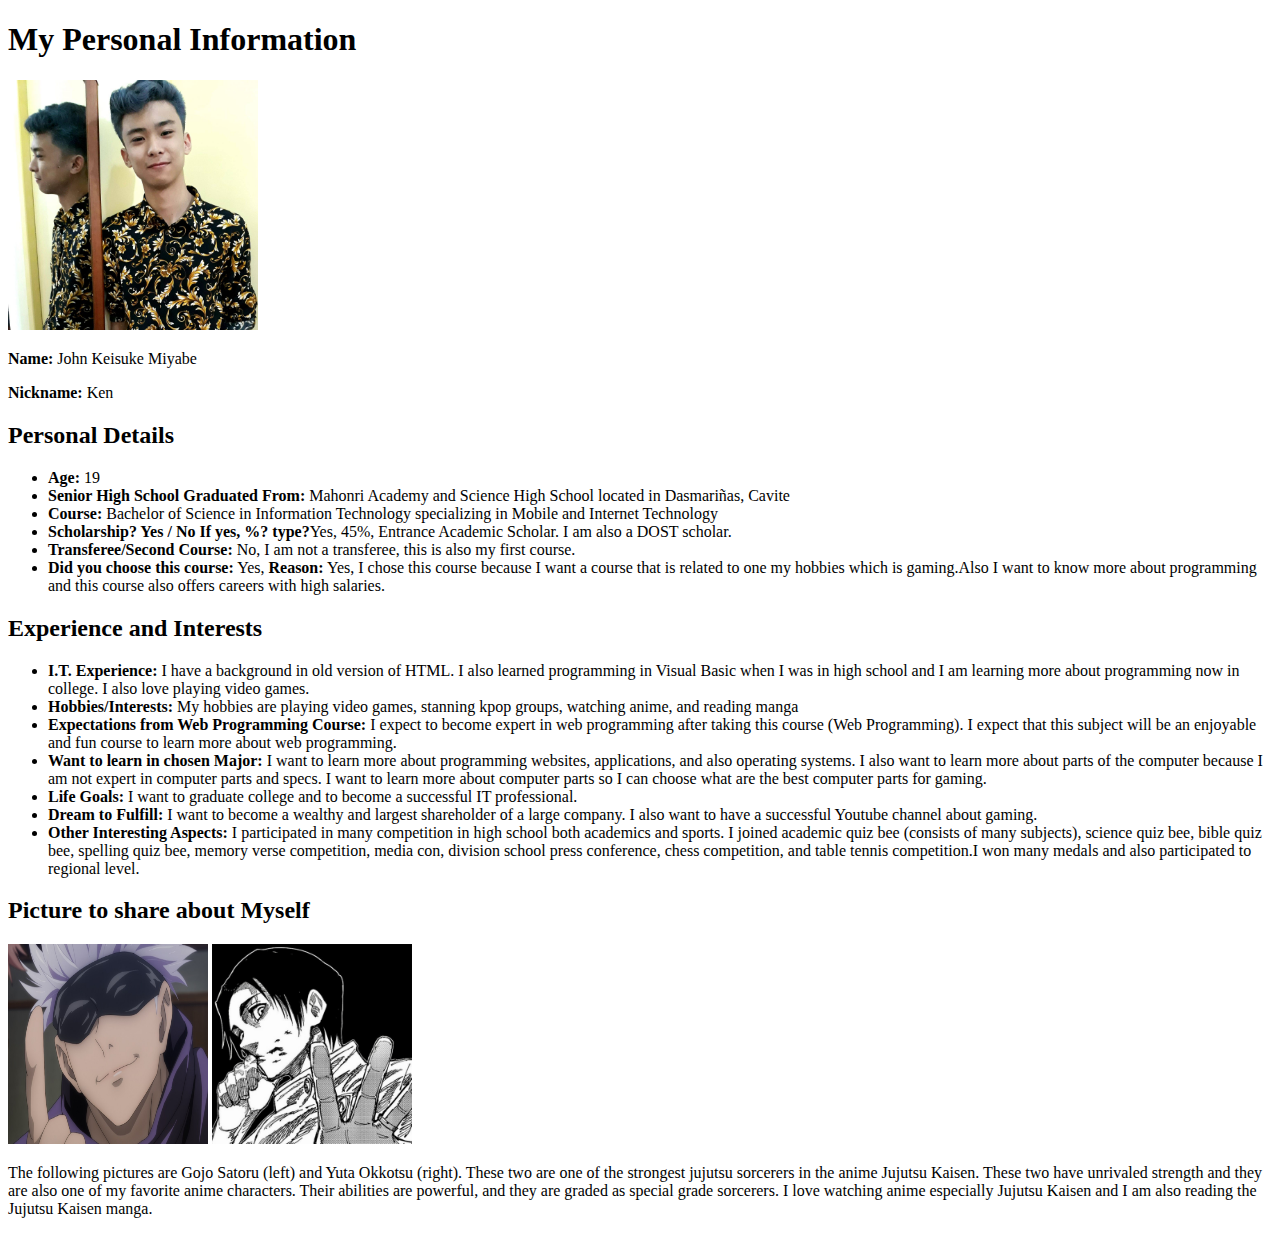
==== week3/index.html @ 08b2c2a0 "Lesson 2.21 - Paragraphs" ====
<!DOCTYPE html>
<html>
<head>
	<meta charset="utf-8">
	<meta name="viewport" content="width=device-width, initial-scale=1">
	<title>Personal Profile Page</title>
  <title>Personal Information</title>
</head>
<body>

  <h1>My Personal Information</h1>
  <img src="pic.jpg" alt="My Picture" width="250px" height="250px">
  <p><strong>Name:</strong> John Keisuke Miyabe</b></p>
  <p><strong>Nickname:</strong> Ken</p>
  <section>
    <h2>Personal Details</h2>
    <ul>
      <li><strong>Age:</strong> 19</li>
      <li><strong>Senior High School Graduated From:</strong> Mahonri Academy 
	  and Science High School located in Dasmariñas, Cavite</li>
      <li><strong>Course:</strong> Bachelor of Science in Information Technology
	  specializing in Mobile and Internet Technology</li>
      <li><strong>Scholarship? Yes / No If yes, %? type?</strong>Yes, 
	  45%, Entrance Academic Scholar. I am also a DOST scholar.</li>
      <li><strong>Transferee/Second Course:</strong> No, I am not a transferee, 
	  this is also my first course.</li>
      <li><strong>Did you choose this course:</strong> Yes, 
	  <strong>Reason:</strong> Yes, I chose this course 
	  because I want a course that is related to one 
	  my hobbies which is gaming.Also I want to know more about 
	  programming and this course also offers careers with high salaries.</li>
    </ul>
  </section>

  <section>
    <h2>Experience and Interests</h2>
    <ul>
      <li><strong>I.T. Experience:</strong> I have a background 
	  in old version of HTML. I also learned programming in Visual 
	  Basic when I was in high school and I am learning more about 
	  programming now in college. I also love playing video games.</li>
      <li><strong>Hobbies/Interests:</strong> My hobbies are playing video games, 
	  stanning kpop groups, watching anime, and reading manga</li>
      <li><strong>Expectations from Web Programming Course:</strong> I expect 
	  to become expert in web programming after taking this course (Web Programming). 
	  I expect that this subject will be an enjoyable and fun course to 
	  learn more about web programming.</li>
      <li><strong>Want to learn in chosen Major:</strong> I want 
	  to learn more about programming websites, applications, and 
	  also operating systems. I also want to learn more about parts 
	  of the computer because I am not expert in computer parts and 
	  specs. I want to learn more about computer parts so I can choose 
	  what are the best computer parts for gaming.</li>
      <li><strong>Life Goals:</strong> I want to graduate college 
	  and to become a successful IT professional.</li>
      <li><strong>Dream to Fulfill:</strong> I want to become a wealthy 
	  and largest shareholder of a large company. I also want to have a 
	  successful Youtube channel about gaming.</li>
      <li><strong>Other Interesting Aspects:</strong> I participated 
	  in many competition in high school both academics and sports. I 
	  joined academic quiz bee (consists of many subjects), science quiz 
	  bee, bible quiz bee, spelling quiz bee, memory verse competition,  
	  media con, division school press conference, chess competition, and 
	  table tennis competition.I won many medals and also participated to 
	  regional level.</li>
    </ul>
  </section>

  <section>
    <h2>Picture to share about Myself</h2>
    <img src="gojo.jpg" alt="Gojo Satoru" width="200px" height="200px">
	<img src="yuta.jpg" alt="Yuta Okkotsu" width="200px" height="200px">
	<p>The following pictures are Gojo Satoru (left) and Yuta Okkotsu (right). 
	These two are one of the strongest jujutsu sorcerers in the anime Jujutsu Kaisen. 
	These two have unrivaled strength and they are also one of my favorite anime characters. 
	Their abilities are powerful, and they are graded as special grade sorcerers. 
	I love watching anime especially Jujutsu Kaisen and I am also reading the Jujutsu Kaisen manga.
  </section>

</body>
</html>
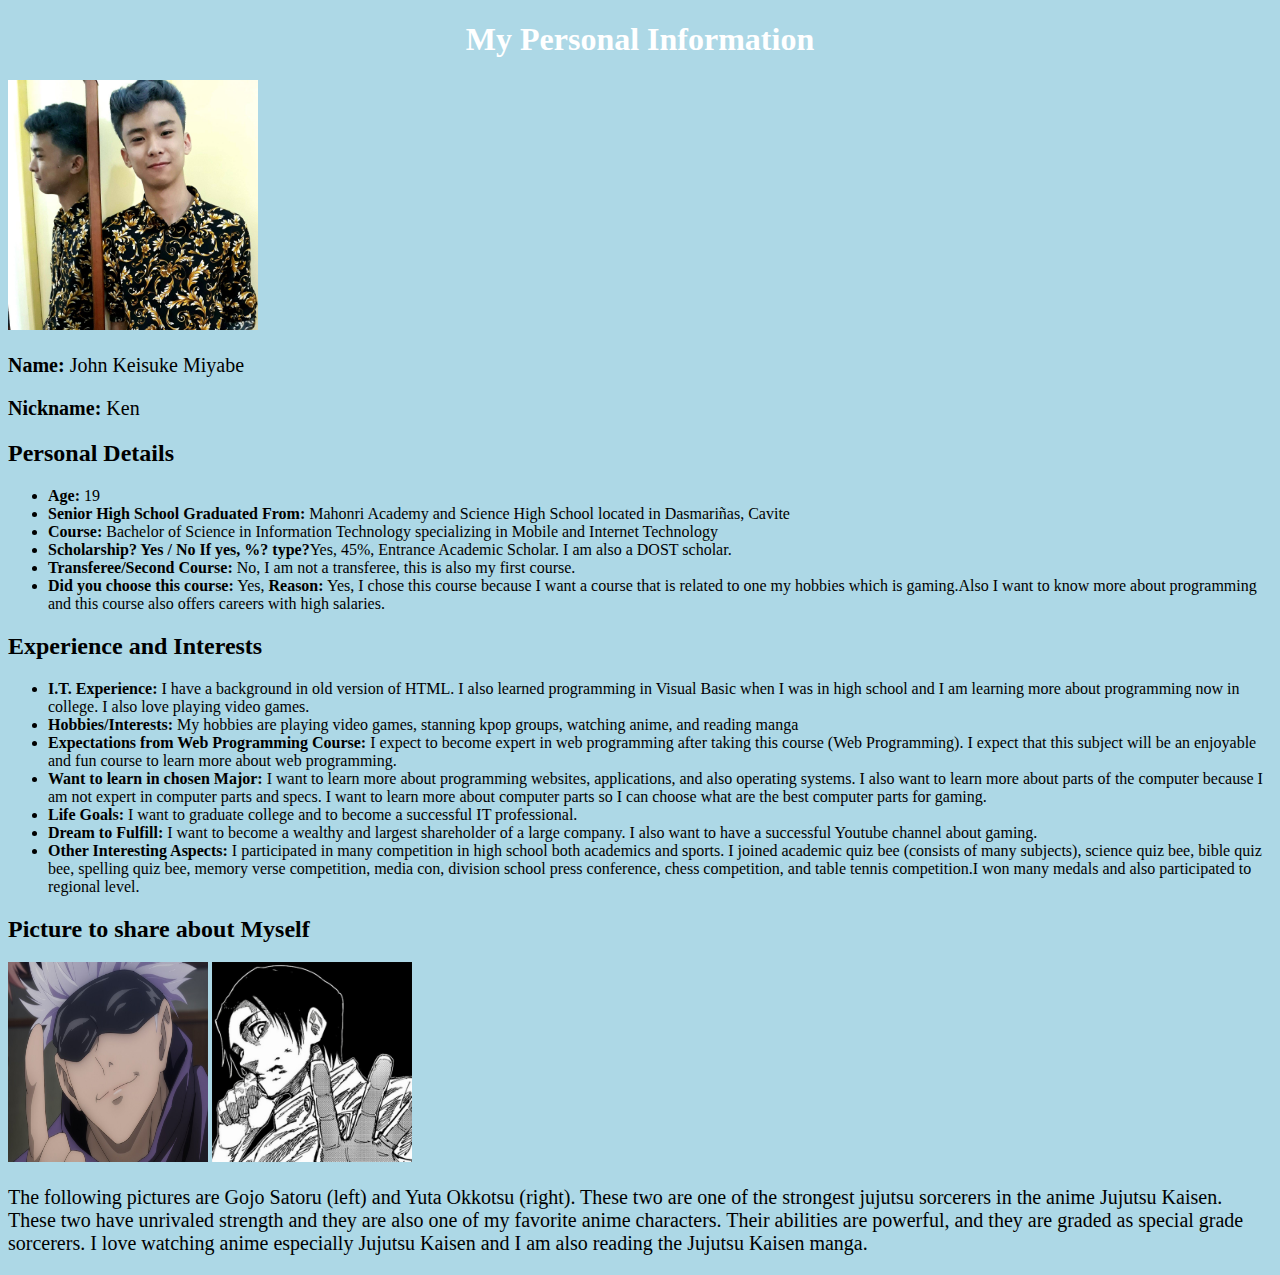
==== commit bf14e3f4: "Updated" ====
--- a/week3/index.html
+++ b/week3/index.html
@@ -5,6 +5,21 @@
 	<meta name="viewport" content="width=device-width, initial-scale=1">
 	<title>Personal Profile Page</title>
   <title>Personal Information</title>
+<style>
+body {
+  background-color: lightblue;
+}
+
+h1 {
+  color: white;
+  text-align: center;
+}
+
+p {
+  font-family: verdana;
+  font-size: 20px;
+}
+</style>
 </head>
 <body>
 
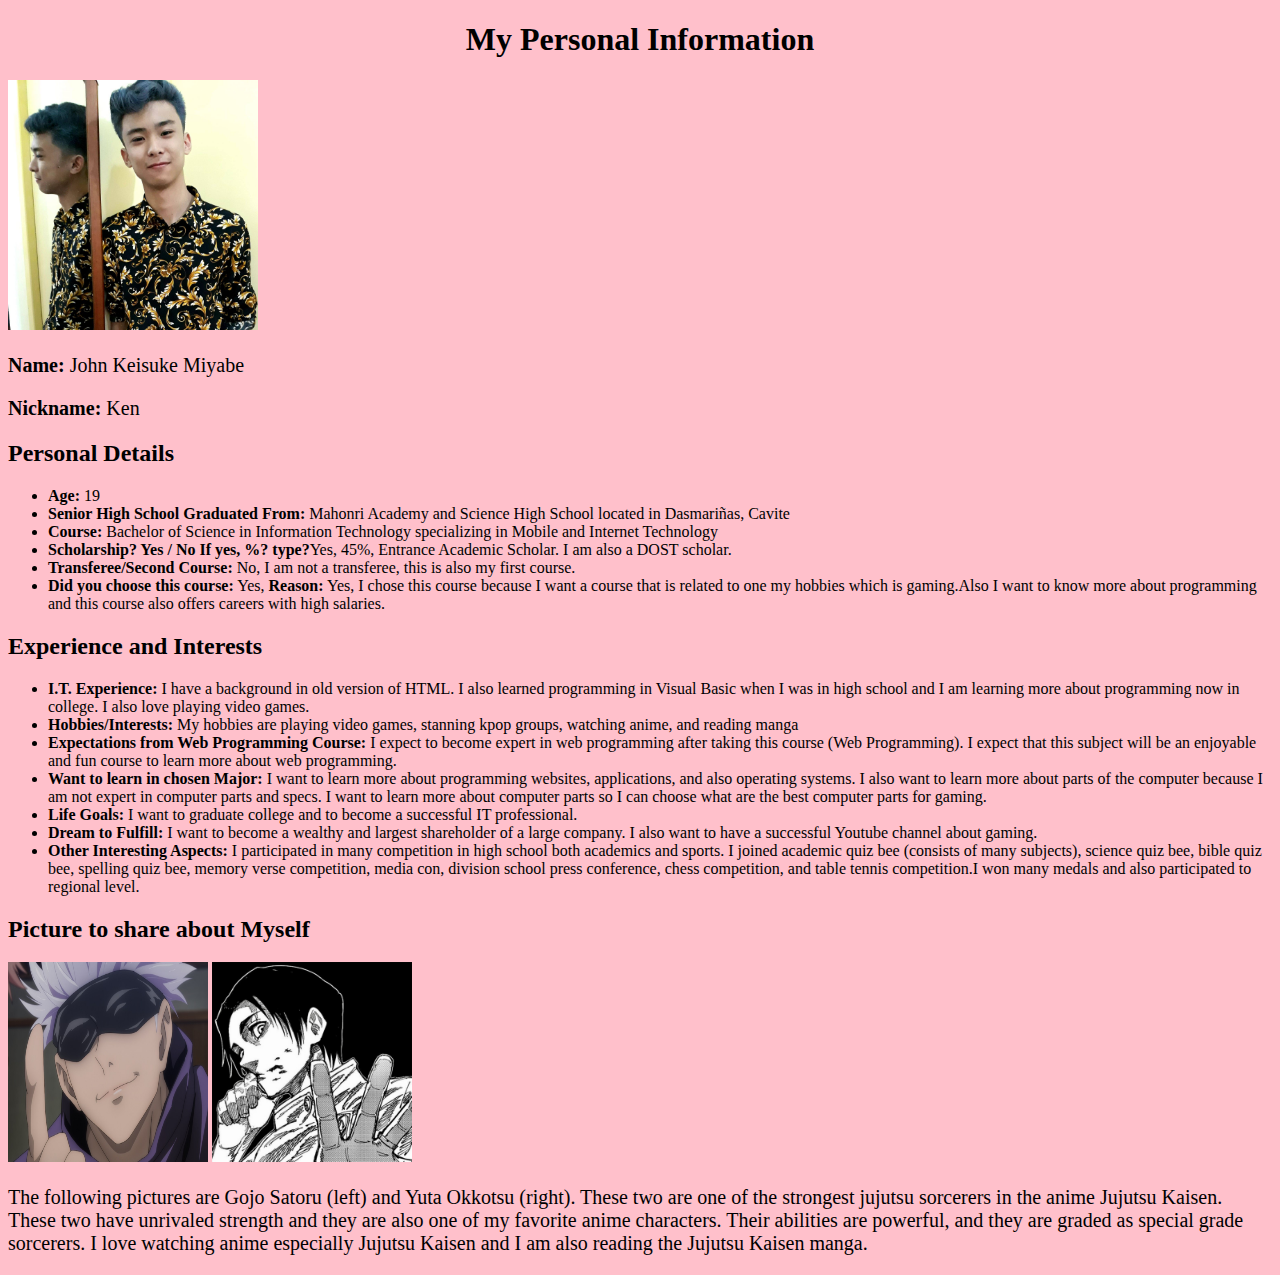
==== commit 730f42ac: "Updated" ====
--- a/week3/index.html
+++ b/week3/index.html
@@ -7,11 +7,11 @@
   <title>Personal Information</title>
 <style>
 body {
-  background-color: lightblue;
+  background-color: pink;
 }
 
 h1 {
-  color: white;
+  color: black;
   text-align: center;
 }
 
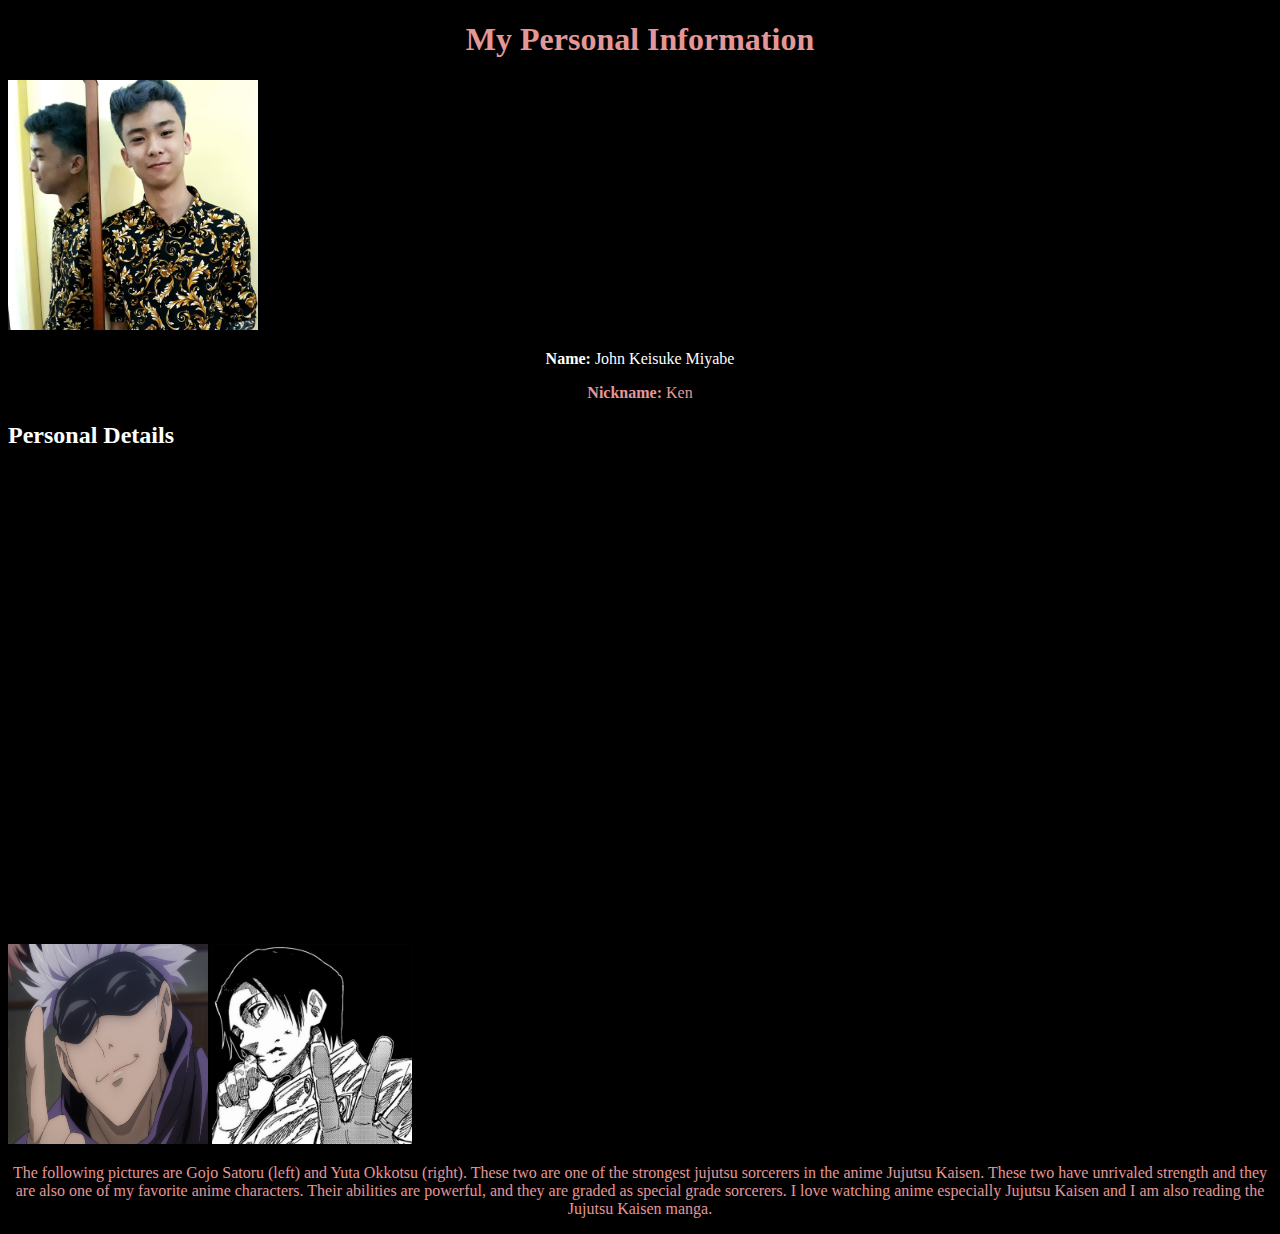
==== commit a08a041a: "W3 Schools CSS Lesson 1 Introduction" ====
--- a/week3/index.html
+++ b/week3/index.html
@@ -4,31 +4,28 @@
 	<meta charset="utf-8">
 	<meta name="viewport" content="width=device-width, initial-scale=1">
 	<title>Personal Profile Page</title>
-  <title>Personal Information</title>
-<style>
-body {
-  background-color: pink;
-}
-
-h1 {
-  color: black;
-  text-align: center;
-}
-
-p {
-  font-family: verdana;
-  font-size: 20px;
-}
-</style>
+	<style>
+	body {
+  		background-color: rgb(0, 0, 0);
+	}
+	h1, p {
+  		color: rgb(228, 151, 151);
+  		text-align: center;
+		font-family: verdana;
+	}
+	.anothercolor {
+		color: white;
+	}
+	</style>
 </head>
 <body>
 
   <h1>My Personal Information</h1>
   <img src="pic.jpg" alt="My Picture" width="250px" height="250px">
-  <p><strong>Name:</strong> John Keisuke Miyabe</b></p>
+  <p class="anothercolor"><strong>Name:</strong> John Keisuke Miyabe</b></p>
   <p><strong>Nickname:</strong> Ken</p>
   <section>
-    <h2>Personal Details</h2>
+    <h2 class="anothercolor">Personal Details</h2>
     <ul>
       <li><strong>Age:</strong> 19</li>
       <li><strong>Senior High School Graduated From:</strong> Mahonri Academy 
@@ -42,7 +39,7 @@
       <li><strong>Did you choose this course:</strong> Yes, 
 	  <strong>Reason:</strong> Yes, I chose this course 
 	  because I want a course that is related to one 
-	  my hobbies which is gaming.Also I want to know more about 
+	  my hobbies which is gaming. Also I want to know more about 
 	  programming and this course also offers careers with high salaries.</li>
     </ul>
   </section>
@@ -76,7 +73,7 @@
 	  joined academic quiz bee (consists of many subjects), science quiz 
 	  bee, bible quiz bee, spelling quiz bee, memory verse competition,  
 	  media con, division school press conference, chess competition, and 
-	  table tennis competition.I won many medals and also participated to 
+	  table tennis competition. I won many medals and also participated to 
 	  regional level.</li>
     </ul>
   </section>
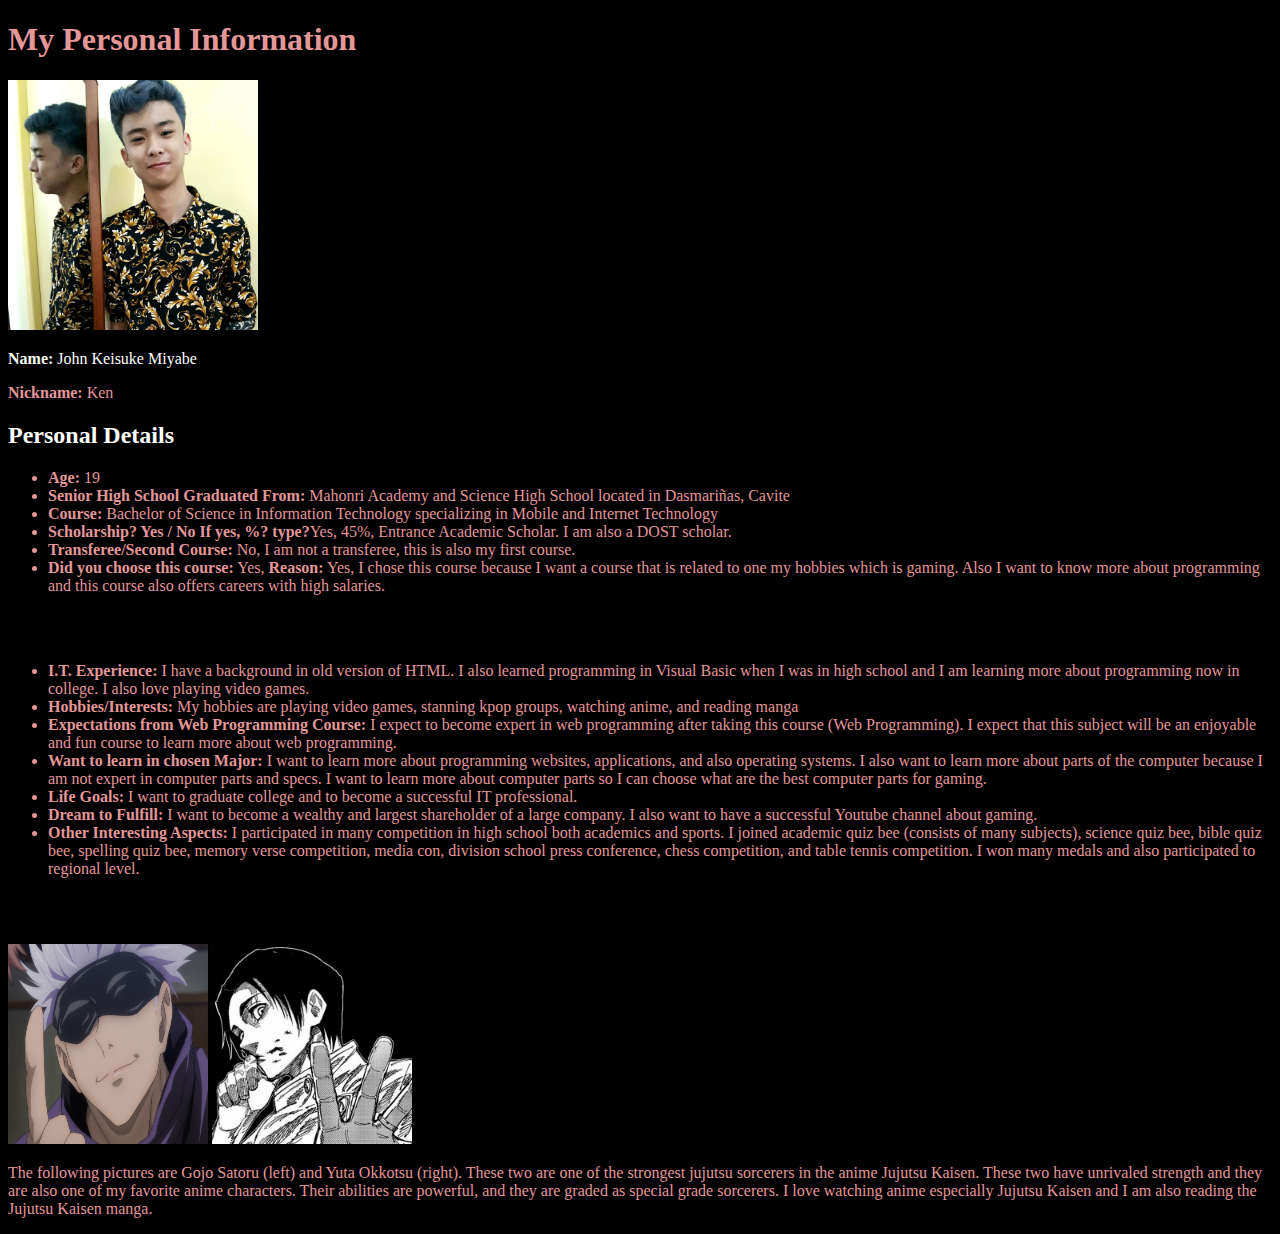
==== commit a7bbfb05: "W3 Schools CSS Lesson 1 Introduction" ====
--- a/week3/index.html
+++ b/week3/index.html
@@ -8,9 +8,8 @@
 	body {
   		background-color: rgb(0, 0, 0);
 	}
-	h1, p {
+	h1, p, li {
   		color: rgb(228, 151, 151);
-  		text-align: center;
 		font-family: verdana;
 	}
 	.anothercolor {
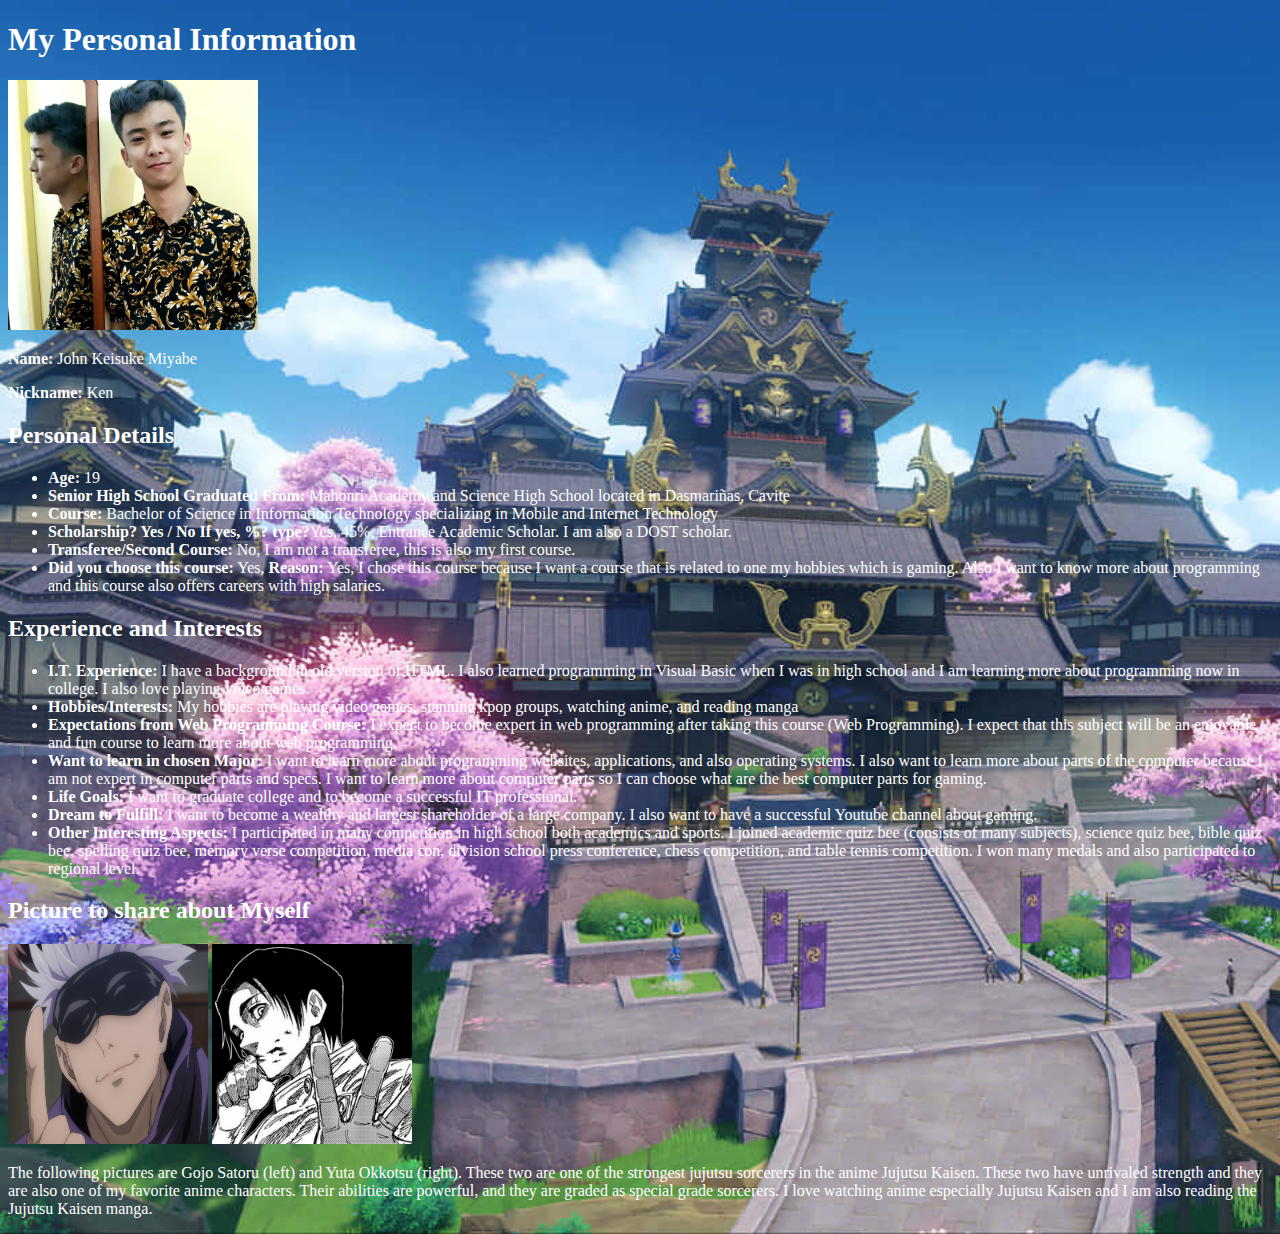
==== commit e631808c: "W3 Schools CSS Lesson 3 Backgrounds" ====
--- a/week3/index.html
+++ b/week3/index.html
@@ -6,10 +6,11 @@
 	<title>Personal Profile Page</title>
 	<style>
 	body {
-  		background-color: rgb(0, 0, 0);
+  		background-image: url("inazuma.jpg");
+		background-size: cover;
 	}
-	h1, p, li {
-  		color: rgb(228, 151, 151);
+	h1, h2, p, li {
+  		color: white;
 		font-family: verdana;
 	}
 	.anothercolor {
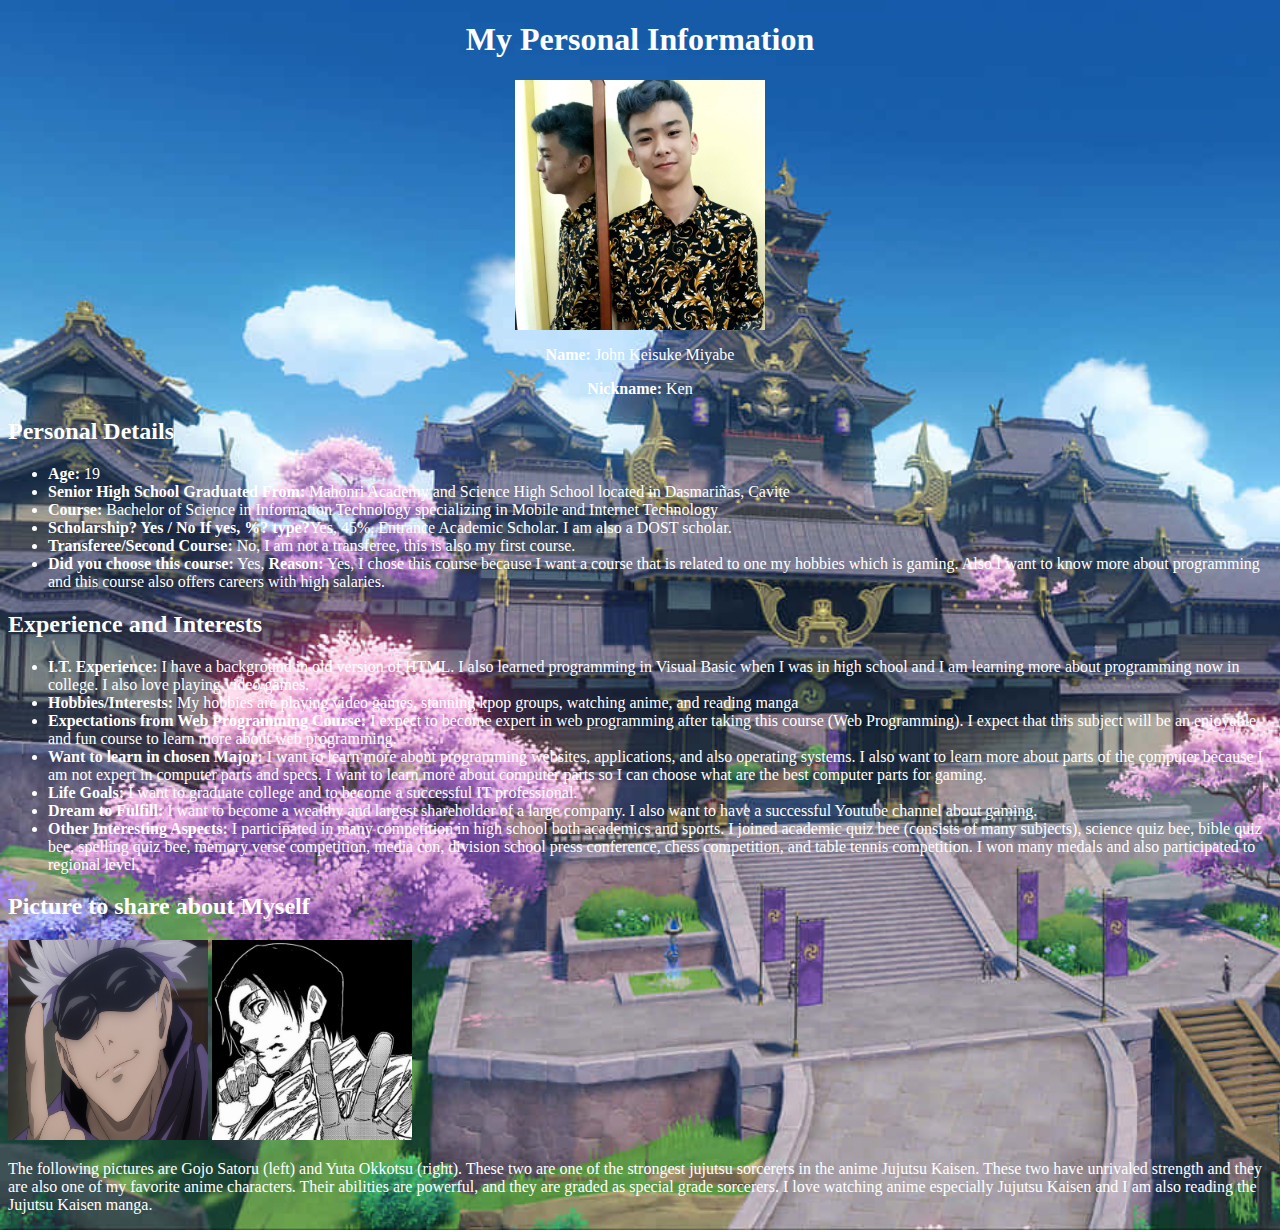
==== commit b5c37296: "W3 Schools HTML Lesson 2 and 5: Formatting and Style, Images" ====
--- a/week3/index.html
+++ b/week3/index.html
@@ -3,27 +3,35 @@
 <head>
 	<meta charset="utf-8">
 	<meta name="viewport" content="width=device-width, initial-scale=1">
-	<title>Personal Profile Page</title>
+	<title>Keisuke Region</title>
+	<link rel="icon" type="image/x-icon" href="images/statueoftheseven.png">
 	<style>
 	body {
-  		background-image: url("inazuma.jpg");
+  	background-image: url("images/inazuma.jpg");
 		background-size: cover;
 	}
 	h1, h2, p, li {
-  		color: white;
+  	color: white;
 		font-family: verdana;
 	}
 	.anothercolor {
 		color: white;
 	}
+	#img {
+		display: block;
+		margin-left: auto;
+		margin-right: auto;
+	}
 	</style>
 </head>
 <body>
 
-  <h1>My Personal Information</h1>
-  <img src="pic.jpg" alt="My Picture" width="250px" height="250px">
-  <p class="anothercolor"><strong>Name:</strong> John Keisuke Miyabe</b></p>
-  <p><strong>Nickname:</strong> Ken</p>
+	<!-- My Personal Info -->
+
+  <h1><center>My Personal Information</center></h1>
+  <img src="images/pic.jpg" alt="My Picture" id="img" width="250px" height="250px;">
+  <center><p class="anothercolor"><strong>Name:</strong> John Keisuke Miyabe</b></p>
+  <p><strong>Nickname:</strong> Ken</p></center>
   <section>
     <h2 class="anothercolor">Personal Details</h2>
     <ul>
@@ -43,6 +51,8 @@
 	  programming and this course also offers careers with high salaries.</li>
     </ul>
   </section>
+
+  <!-- My experience and interests -->
 
   <section>
     <h2>Experience and Interests</h2>
@@ -78,10 +88,12 @@
     </ul>
   </section>
 
+  <!-- Additional infos about myself -->
+
   <section>
     <h2>Picture to share about Myself</h2>
-    <img src="gojo.jpg" alt="Gojo Satoru" width="200px" height="200px">
-	<img src="yuta.jpg" alt="Yuta Okkotsu" width="200px" height="200px">
+    <img src="images/gojo.jpg" alt="Gojo Satoru" width="200px" height="200px">
+	<img src="images/yuta.jpg" alt="Yuta Okkotsu" width="200px" height="200px">
 	<p>The following pictures are Gojo Satoru (left) and Yuta Okkotsu (right). 
 	These two are one of the strongest jujutsu sorcerers in the anime Jujutsu Kaisen. 
 	These two have unrivaled strength and they are also one of my favorite anime characters. 
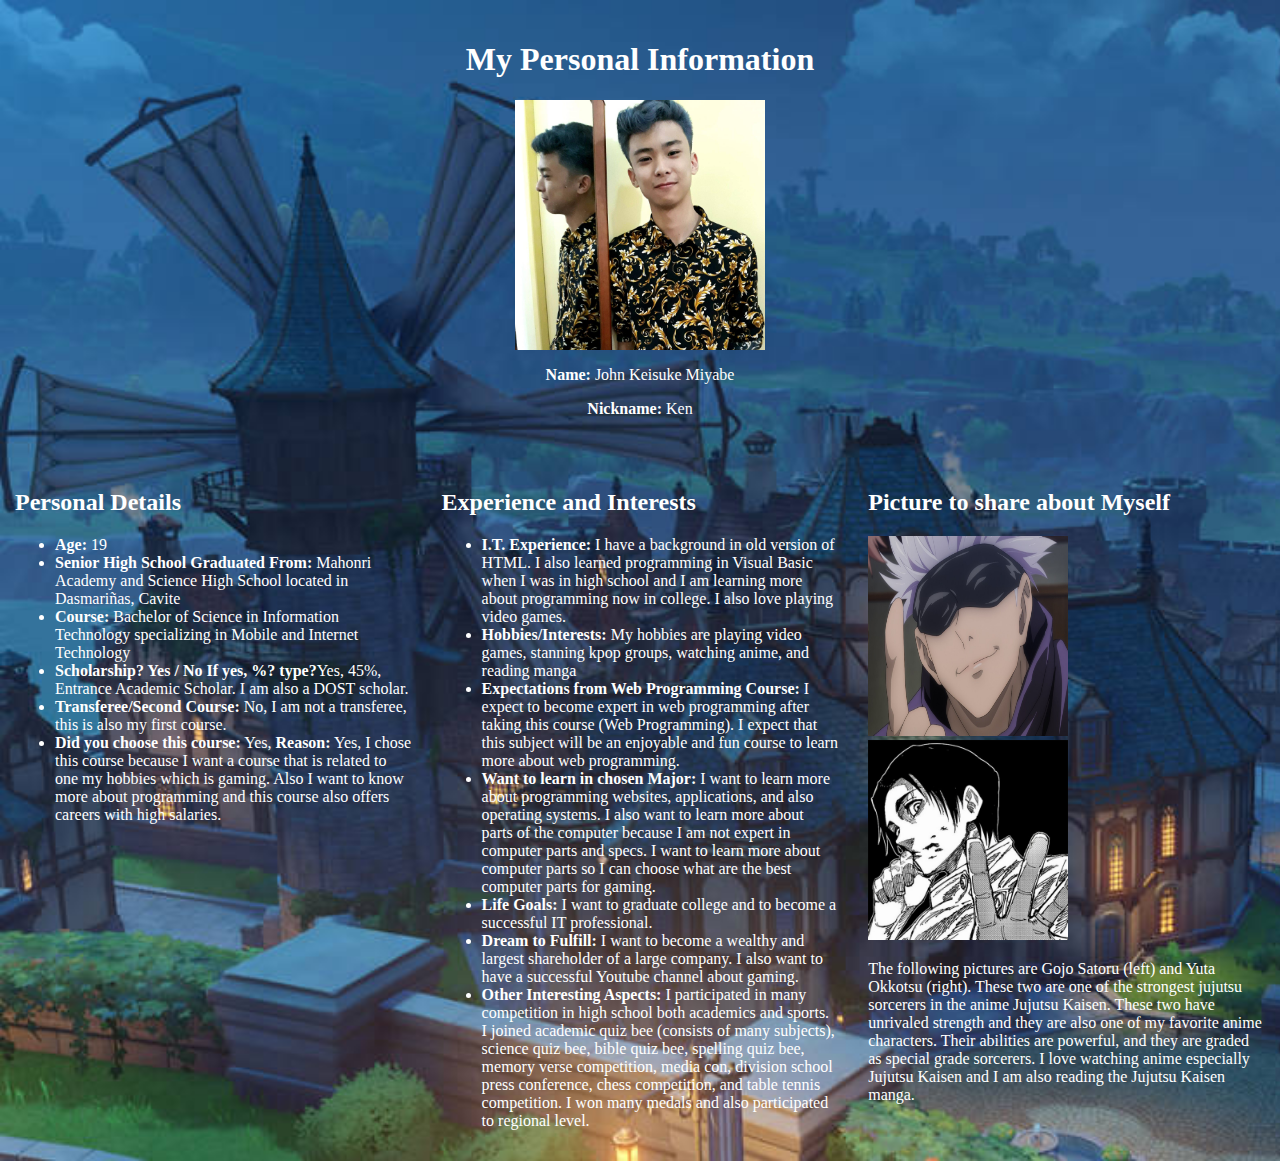
==== commit 83b84b56: "Updated, W3 Schools CSS Lesson 3 and 14: Backgrounds, Visibility and Layout" ====
--- a/week3/index.html
+++ b/week3/index.html
@@ -1,14 +1,41 @@
 <!DOCTYPE html>
-<html>
+<html lang="en">
 <head>
 	<meta charset="utf-8">
 	<meta name="viewport" content="width=device-width, initial-scale=1">
 	<title>Keisuke Region</title>
 	<link rel="icon" type="image/x-icon" href="images/statueoftheseven.png">
 	<style>
+		* {
+  	box-sizing: border-box;
+	}
+
+	.header {
+  	padding: 20px;
+  	text-align: center;
+	}
+
+	.column {
+  	float: left;
+  	width: 33.33%;
+  	padding: 15px;
+	}
+
+	.row::after {
+  	content: "";
+  	display: table;
+  	clear: both;
+	}
+
+	@media screen and (max-width:600px) {
+  	.column {
+    	width: 100%;
+  	}
+	}
 	body {
-  	background-image: url("images/inazuma.jpg");
+  	background-image: url("images/monstadt.jpg");
 		background-size: cover;
+		margin: 0;
 	}
 	h1, h2, p, li {
   	color: white;
@@ -28,11 +55,15 @@
 
 	<!-- My Personal Info -->
 
-  <h1><center>My Personal Information</center></h1>
-  <img src="images/pic.jpg" alt="My Picture" id="img" width="250px" height="250px;">
-  <center><p class="anothercolor"><strong>Name:</strong> John Keisuke Miyabe</b></p>
-  <p><strong>Nickname:</strong> Ken</p></center>
-  <section>
+  <div class="header">
+  	<h1><center>My Personal Information</center></h1>
+  	<img src="images/pic.jpg" alt="My Picture" id="img" width="250px" height="250px;">
+  	<center><p class="anothercolor"><strong>Name:</strong> John Keisuke Miyabe</b></p>
+  	<p><strong>Nickname:</strong> Ken</p></center>
+  </div>
+
+  <div class="row">
+  	<div class="column">
     <h2 class="anothercolor">Personal Details</h2>
     <ul>
       <li><strong>Age:</strong> 19</li>
@@ -50,11 +81,9 @@
 	  my hobbies which is gaming. Also I want to know more about 
 	  programming and this course also offers careers with high salaries.</li>
     </ul>
-  </section>
-
+    </div>
   <!-- My experience and interests -->
-
-  <section>
+  <div class="column">
     <h2>Experience and Interests</h2>
     <ul>
       <li><strong>I.T. Experience:</strong> I have a background 
@@ -86,20 +115,18 @@
 	  table tennis competition. I won many medals and also participated to 
 	  regional level.</li>
     </ul>
-  </section>
+    </div>
 
   <!-- Additional infos about myself -->
-
-  <section>
+  <div class="column">
     <h2>Picture to share about Myself</h2>
     <img src="images/gojo.jpg" alt="Gojo Satoru" width="200px" height="200px">
-	<img src="images/yuta.jpg" alt="Yuta Okkotsu" width="200px" height="200px">
-	<p>The following pictures are Gojo Satoru (left) and Yuta Okkotsu (right). 
-	These two are one of the strongest jujutsu sorcerers in the anime Jujutsu Kaisen. 
-	These two have unrivaled strength and they are also one of my favorite anime characters. 
-	Their abilities are powerful, and they are graded as special grade sorcerers. 
-	I love watching anime especially Jujutsu Kaisen and I am also reading the Jujutsu Kaisen manga.
-  </section>
-
+		<img src="images/yuta.jpg" alt="Yuta Okkotsu" width="200px" height="200px">
+		<p>The following pictures are Gojo Satoru (left) and Yuta Okkotsu (right). 
+		These two are one of the strongest jujutsu sorcerers in the anime Jujutsu Kaisen. 
+		These two have unrivaled strength and they are also one of my favorite anime characters. 
+		Their abilities are powerful, and they are graded as special grade sorcerers. 
+		I love watching anime especially Jujutsu Kaisen and I am also reading the Jujutsu Kaisen manga.
+	</div>
 </body>
 </html>